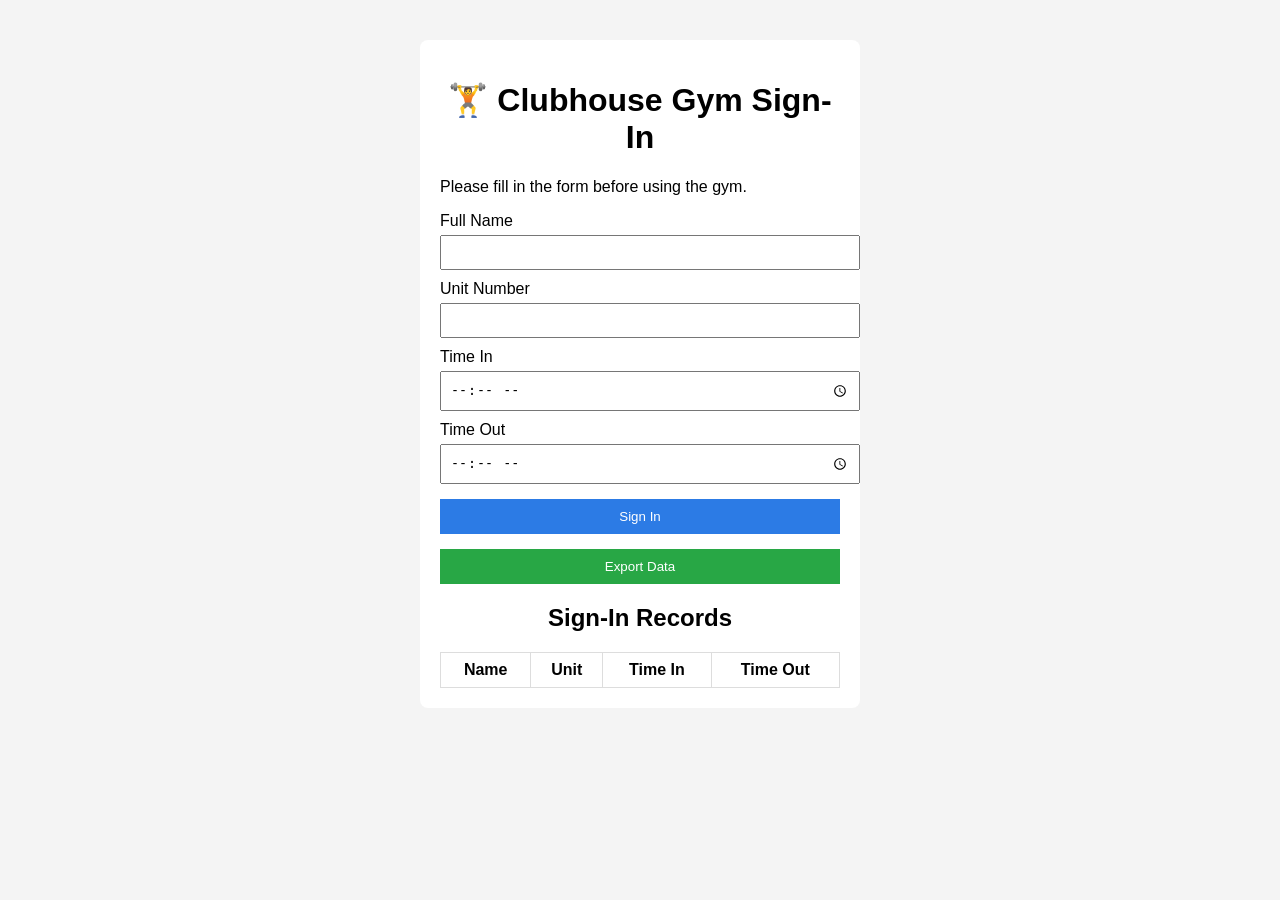
==== index.html @ 2798def2 "Add files via upload" ====
<!DOCTYPE html>
<html lang="en">
<head>
  <meta charset="UTF-8">
  <title>Clubhouse Gym Sign-In</title>
  <link rel="stylesheet" href="style.css">
</head>
<body>

  <div class="container">
    <h1>🏋️ Clubhouse Gym Sign-In</h1>
    <p>Please fill in the form before using the gym.</p>

    <form id="signInForm">
      <label>Full Name</label>
      <input type="text" id="name" required>

      <label>Unit Number</label>
      <input type="text" id="unit" required>

      <label>Time In</label>
      <input type="time" id="timeIn" required>

      <label>Time Out</label>
      <input type="time" id="timeOut" required>

      <button type="submit">Sign In</button>
    </form>

    <button class="export" onclick="exportData()">Export Data</button>

    <h2>Sign-In Records</h2>
    <table id="records">
      <tr>
        <th>Name</th>
        <th>Unit</th>
        <th>Time In</th>
        <th>Time Out</th>
      </tr>
    </table>
  </div>

  <script src="script.js"></script>
</body>
</html>
---- style.css ----
body {
  font-family: Arial, sans-serif;
  background: #f4f4f4;
}

.container {
  width: 400px;
  margin: 40px auto;
  background: white;
  padding: 20px;
  border-radius: 8px;
}

h1, h2 {
  text-align: center;
}

label {
  display: block;
  margin-top: 10px;
}

input {
  width: 100%;
  padding: 8px;
  margin-top: 5px;
}

button {
  margin-top: 15px;
  width: 100%;
  padding: 10px;
  background: #2c7be5;
  color: white;
  border: none;
  cursor: pointer;
}

button:hover {
  background: #1a5fc4;
}

.export {
  background: #28a745;
}

table {
  width: 100%;
  margin-top: 15px;
  border-collapse: collapse;
}

th, td {
  border: 1px solid #ddd;
  padding: 8px;
  text-align: center;
}
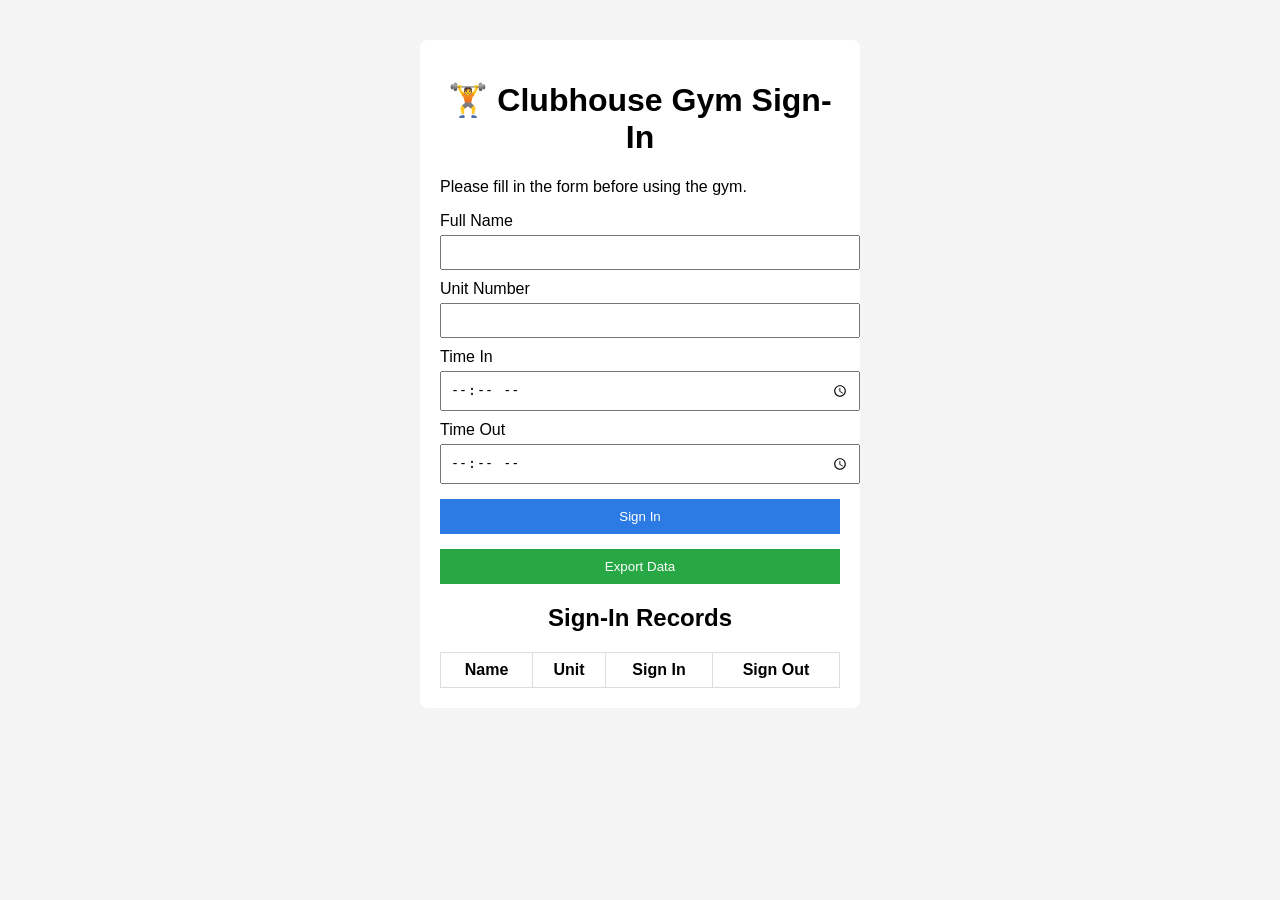
==== commit ed18a20e: "Update index.html" ====
--- a/index.html
+++ b/index.html
@@ -34,12 +34,12 @@
       <tr>
         <th>Name</th>
         <th>Unit</th>
-        <th>Time In</th>
-        <th>Time Out</th>
+        <th>Sign In</th>
+        <th>Sign Out</th>
       </tr>
     </table>
   </div>
 
   <script src="script.js"></script>
 </body>
-</html>+</html>
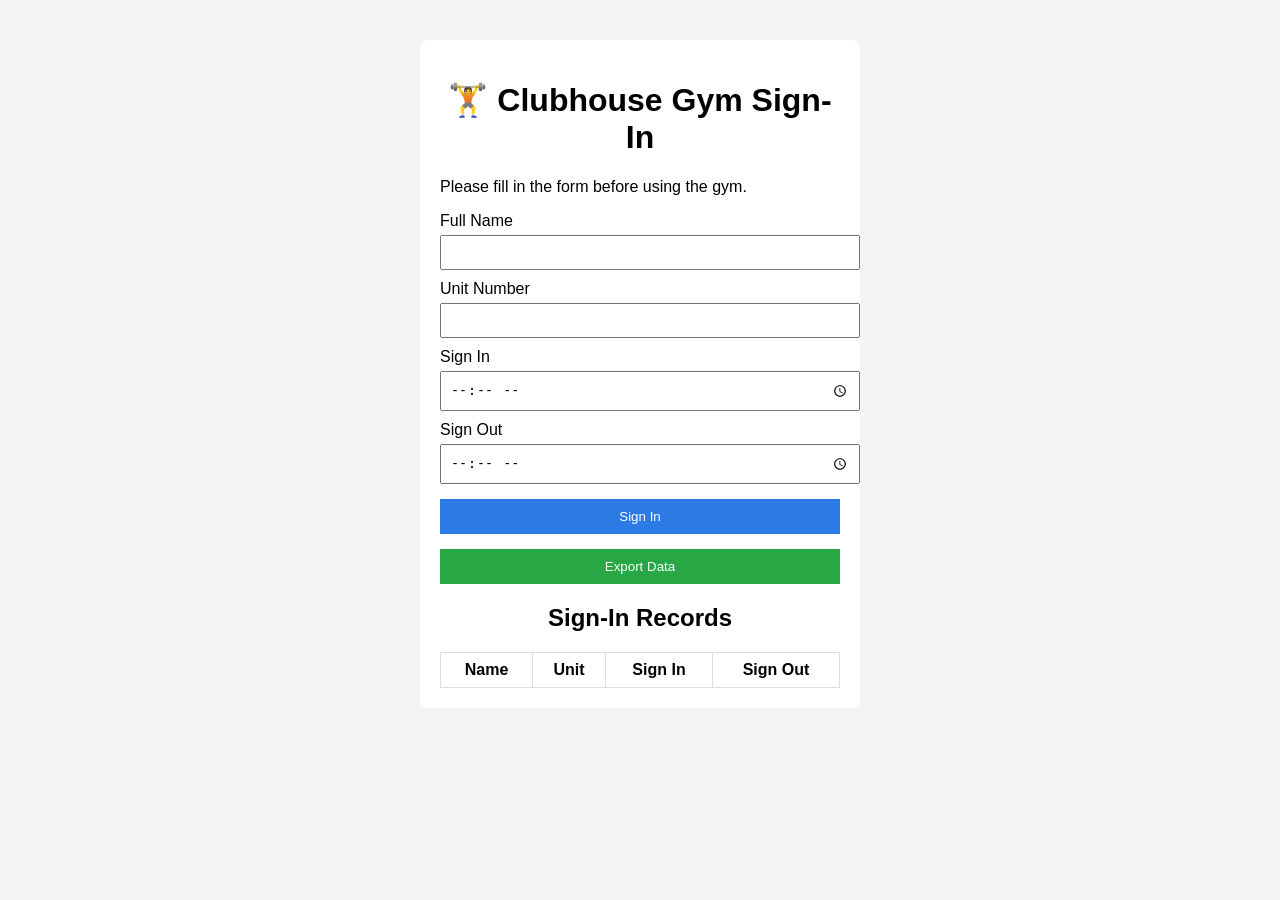
==== commit ecaed34a: "Update index.html" ====
--- a/index.html
+++ b/index.html
@@ -18,11 +18,11 @@
       <label>Unit Number</label>
       <input type="text" id="unit" required>
 
-      <label>Time In</label>
-      <input type="time" id="timeIn" required>
+      <label>Sign In</label>
+      <input type="time" id="SignIn" required>
 
-      <label>Time Out</label>
-      <input type="time" id="timeOut" required>
+      <label>Sign Out</label>
+      <input type="time" id="SignOut" required>
 
       <button type="submit">Sign In</button>
     </form>
